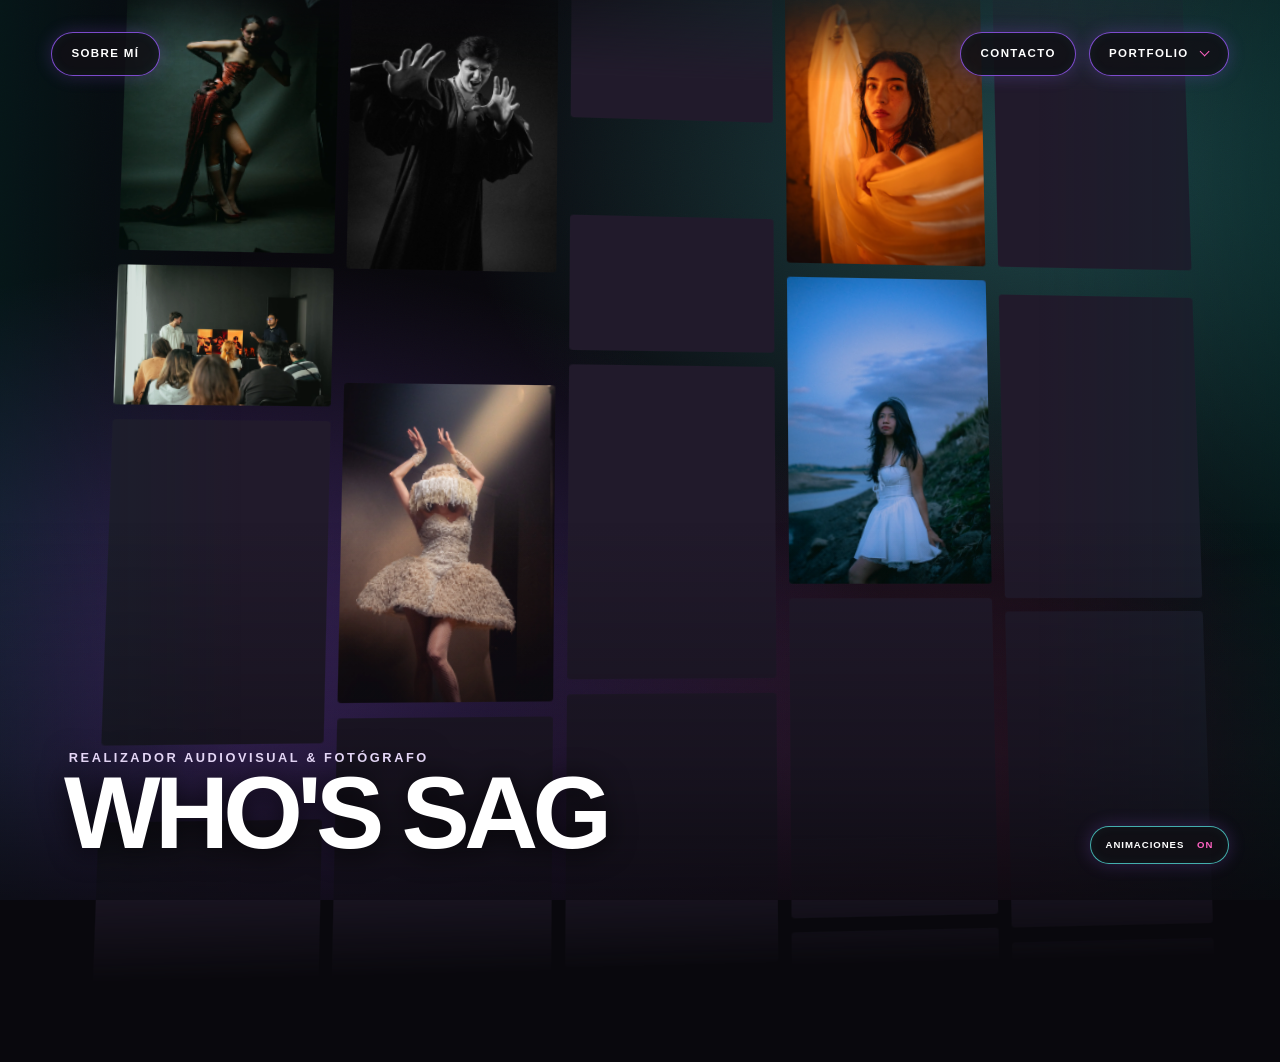
==== index.html @ 542dcc62 "1st portfolio ver" ====
<!doctype html>
<html lang="es">
<head>
  <meta charset="utf-8">
  <meta name="viewport" content="width=device-width, initial-scale=1">
  <meta name="theme-color" content="#09080d">
  <title>Portfolio | Who'sSag</title>
  <link rel="stylesheet" href="styles.css">
  <script src="script.js" defer></script>
</head>
<body>
  <main class="hero" aria-label="Portada del portafolio">
    <div class="ambient-backdrop" aria-hidden="true"></div>
    <div class="photo-mosaic" id="photo-mosaic" aria-hidden="true"></div>
    <div class="side-vignette" aria-hidden="true"></div>
    <div class="edge-gradient" id="edge-gradient" aria-hidden="true"></div>
    <div class="bottom-gradient" aria-hidden="true"></div>

    <div class="identity">
      <p class="identity__eyebrow">Realizador audiovisual &amp; fotógrafo</p>
      <h1>WHO'S SAG</h1>
    </div>

    <nav class="top-controls" aria-label="Navegación principal">
      <button class="control-button" type="button">Contacto</button>
      <div class="portfolio-control">
        <button
          class="control-button"
          id="portfolio-toggle"
          type="button"
          aria-expanded="false"
          aria-controls="portfolio-options"
        >
          Portfolio
          <span class="control-button__chevron" aria-hidden="true"></span>
        </button>
        <div class="portfolio-options" id="portfolio-options" hidden>
          <button class="option-button option-button--video" type="button">
            <span class="option-button__title">Video</span>
            <img
              class="option-button__image"
              src="Media/VideosWebP.webp"
              alt=""
            >
          </button>
          <button class="option-button option-button--photo" type="button">
            <span class="option-button__title">Fotografía</span>
            <img
              class="option-button__image"
              src="Media/Fotos.png"
              alt=""
            >
          </button>
        </div>
      </div>
    </nav>

    <a class="control-button about-button" href="pages/about.html">Sobre mí</a>

    <button
      class="control-button motion-toggle"
      id="motion-toggle"
      type="button"
      aria-pressed="false"
    >
      <span class="motion-toggle__label">Animaciones</span>
      <span class="motion-toggle__state" id="motion-state">OFF</span>
    </button>
  </main>
</body>
</html>
---- styles.css ----
:root {
  color-scheme: dark;
  font-family: "Arial Narrow", "Aptos Display", "Franklin Gothic Medium", sans-serif;
  font-synthesis: none;
  background: #09080d;
  color: #fff;
  --graphite: #111016;
  --violet: #9b5cff;
  --pink: #ff63c3;
  --cyan: #54e6e1;
  --identity-title-color: #fff;
}

* {
  box-sizing: border-box;
}

body {
  min-width: 320px;
  min-height: 100%;
  margin: 0;
  background: #09080d;
  color: #fff;
  font-family: Arial, sans-serif;
}

button {
  font: inherit;
}

.hero {
  position: relative;
  min-height: 118svh;
  isolation: isolate;
  overflow: clip;
  background: #09080d;
}

.ambient-backdrop {
  position: fixed;
  z-index: -3;
  inset: 0;
  overflow: hidden;
  background:
    radial-gradient(ellipse at 18% 82%, rgb(155 92 255 / 38%), transparent 46%),
    radial-gradient(ellipse at 82% 18%, rgb(84 230 225 / 28%), transparent 40%),
    radial-gradient(ellipse at 72% 88%, rgb(255 99 195 / 18%), transparent 34%),
    #09080d;
}

.ambient-backdrop::after {
  position: absolute;
  inset: 0;
  background-image: url("data:image/svg+xml,%3Csvg viewBox='0 0 180 180' xmlns='http://www.w3.org/2000/svg'%3E%3Cfilter id='grain'%3E%3CfeTurbulence type='fractalNoise' baseFrequency='.9' numOctaves='2' stitchTiles='stitch'/%3E%3C/filter%3E%3Crect width='100%25' height='100%25' filter='url(%23grain)' opacity='.45'/%3E%3C/svg%3E");
  background-size: 180px 180px;
  content: "";
  mix-blend-mode: soft-light;
  opacity: 0.18;
}

.photo-mosaic {
  position: fixed;
  z-index: -2;
  inset: 0 auto 0 clamp(0.5rem, calc(3.8vw - 1rem), 4rem);
  width: 100%;
  display: grid;
  grid-template-columns: repeat(5, minmax(0, 1fr));
  gap: clamp(0.35rem, 0.9vw, 0.85rem);
  overflow: hidden;
  padding: 0 clamp(4rem, 12vw, 10rem);
  background: transparent;
  transform: perspective(1400px) rotateX(5deg) rotateY(5deg) scale(1.12);
  transform-origin: center;
  transform-style: preserve-3d;
}

.side-vignette {
  position: fixed;
  z-index: -1;
  inset: 0;
  pointer-events: none;
  background: linear-gradient(
    90deg,
    rgba(0, 54, 49, 0.32) 0%,
    rgba(0, 54, 49, 0.14) 8%,
    transparent 19%,
    transparent 81%,
    rgba(0, 54, 49, 0.14) 92%,
    rgba(0, 54, 49, 0.32) 100%
  );
}

.photo-column {
  min-width: 0;
  overflow: hidden;
  -webkit-mask-image: linear-gradient(to bottom, transparent, #000 12%, #000 88%, transparent);
  mask-image: linear-gradient(to bottom, transparent, #000 12%, #000 88%, transparent);
}

.photo-column__track {
  display: flex;
  flex-direction: column;
  gap: clamp(0.45rem, 1vw, 0.9rem);
  width: 100%;
  animation: drift-up var(--duration, 64s) linear infinite;
  will-change: transform;
}

.photo-column__track[data-direction="down"] {
  animation-name: drift-down;
}

.photo-column__group {
  display: flex;
  flex: 0 0 auto;
  flex-direction: column;
  gap: clamp(0.45rem, 1vw, 0.9rem);
}

.photo-column__group img {
  display: block;
  width: 100%;
  height: auto;
  border-radius: 0.2rem;
  background: #211a2b;
}

.edge-gradient {
  position: fixed;
  z-index: -1;
  right: 0;
  top: 0;
  left: 0;
  height: min(45vh, 26rem);
  pointer-events: none;
  opacity: 0;
  background: linear-gradient(180deg, #09080d 4%, rgb(9 8 13 / 88%) 30%, transparent 100%);
  transition: opacity 350ms ease;
}

.hero[data-menu-open="true"] .edge-gradient {
  opacity: 1;
}

.bottom-gradient {
  position: fixed;
  z-index: -1;
  right: 0;
  bottom: 0;
  left: 0;
  height: min(42vh, 24rem);
  pointer-events: none;
  background: linear-gradient(0deg, rgb(9 8 13 / 76%), rgb(9 8 13 / 36%) 38%, transparent 100%);
}

.about-page {
  display: grid;
  min-height: 118svh;
  place-items: center;
  padding: clamp(7rem, 15vh, 9rem) clamp(1rem, 3vw, 2rem) clamp(5rem, 10vh, 7rem);
}

.about-card {
  position: relative;
  z-index: 1;
  display: grid;
  grid-template-columns: minmax(0, 0.82fr) minmax(0, 1.18fr);
  align-items: center;
  gap: clamp(1.5rem, 4vw, 4rem);
  width: min(70rem, 100%);
  padding: clamp(1.25rem, 4vw, 3rem);
  border: 1px solid rgb(155 92 255 / 38%);
  border-radius: 2rem;
  background: rgb(9 8 13 / 72%);
  box-shadow: 0 0 32px rgb(155 92 255 / 14%), 0 0 28px rgb(84 230 225 / 6%), inset 0 0 28px rgb(84 230 225 / 4%);
  backdrop-filter: blur(12px);
}

.about-card__portrait {
  display: block;
  width: 100%;
  max-height: min(58vh, 38rem);
  aspect-ratio: 4 / 5;
  border-radius: 1.25rem;
  background: linear-gradient(145deg, rgb(155 92 255 / 30%), rgb(84 230 225 / 18%));
  object-fit: cover;
}

.about-card__subtitle {
  margin: 1rem 0 0;
  color: #e8dafa;
  font-size: clamp(0.7rem, 1vw, 0.85rem);
  font-weight: 700;
  letter-spacing: 0.12em;
  line-height: 1.6;
  text-align: center;
  text-transform: uppercase;
}

.about-card__eyebrow {
  margin: 0 0 0.8rem;
  color: var(--pink);
  font-size: 0.7rem;
  font-weight: 800;
  letter-spacing: 0.2em;
  text-transform: uppercase;
}

.about-card__title {
  margin: 0;
  color: var(--cyan);
  font-family: "Arial Narrow", "Aptos Display", "Franklin Gothic Medium", sans-serif;
  font-size: clamp(2.6rem, 6vw, 5.5rem);
  font-weight: 900;
  letter-spacing: -0.045em;
  line-height: 0.92;
  text-shadow: 0 0 24px rgb(84 230 225 / 18%);
}

.about-card__description {
  max-width: 38rem;
  margin: 1.5rem 0 0;
  color: rgb(255 255 255 / 92%);
  font-size: clamp(0.95rem, 1.3vw, 1.1rem);
  line-height: 1.85;
}

.identity {
  position: fixed;
  z-index: 1;
  bottom: clamp(1.5rem, 5vh, 3.75rem);
  left: clamp(1.25rem, 5vw, 5rem);
  max-width: min(72vw, 55rem);
  pointer-events: none;
  text-shadow: 0 3px 28px rgb(0 0 0 / 80%);
}

.identity__eyebrow {
  margin: 0 0 0.35rem 0.3rem;
  color: #e8dafa;
  font-size: clamp(0.65rem, 1vw, 0.85rem);
  font-weight: 700;
  letter-spacing: 0.2em;
  text-transform: uppercase;
}

.identity h1 {
  margin: 0;
  color: var(--identity-title-color);
  font-family: "Arial Narrow", "Aptos Display", "Franklin Gothic Medium", sans-serif;
  font-size: clamp(3rem, 8vw, 8rem);
  font-stretch: condensed;
  font-weight: 900;
  letter-spacing: -0.055em;
  line-height: 0.82;
  text-transform: uppercase;
}

.top-controls {
  position: fixed;
  z-index: 3;
  top: clamp(1rem, 3.5vh, 2.5rem);
  right: clamp(1rem, 4vw, 3.5rem);
  display: flex;
  align-items: flex-start;
  gap: clamp(0.45rem, 1vw, 0.9rem);
}

.portfolio-control {
  position: relative;
}

.control-button {
  display: inline-flex;
  min-height: 2.8rem;
  align-items: center;
  justify-content: center;
  gap: 0.8rem;
  padding: 0.7rem 1.2rem;
  border: 1px solid rgb(155 92 255 / 78%);
  border-radius: 999px;
  background: rgb(17 16 22 / 86%);
  box-shadow: 0 0 17px rgb(155 92 255 / 23%), inset 0 0 12px rgb(84 230 225 / 5%);
  color: #fff;
  cursor: pointer;
  font-size: 0.72rem;
  font-weight: 800;
  letter-spacing: 0.12em;
  line-height: 1;
  text-decoration: none;
  text-transform: uppercase;
  transition: border-color 180ms ease, box-shadow 180ms ease, background 180ms ease, transform 180ms ease;
}

.control-button:hover,
.control-button:focus-visible {
  transform: translateY(-2px);
  border-color: var(--cyan);
  background: #191522;
  box-shadow: 0 0 22px rgb(84 230 225 / 32%), 0 0 14px rgb(255 99 195 / 18%);
}

.control-button:focus-visible,
.option-button:focus-visible {
  outline: 2px solid var(--cyan);
  outline-offset: 3px;
}

.control-button__chevron {
  width: 0.45rem;
  height: 0.45rem;
  border-right: 1px solid var(--pink);
  border-bottom: 1px solid var(--pink);
  transform: translateY(-0.12rem) rotate(45deg);
  transition: transform 180ms ease;
}

[aria-expanded="true"] .control-button__chevron {
  transform: translateY(0.12rem) rotate(225deg);
}

.portfolio-options {
  position: absolute;
  top: calc(100% + 0.65rem);
  right: 0;
  display: grid;
  width: min(38rem, calc(100vw - 2rem));
  gap: 0.8rem;
}

.portfolio-options[hidden] {
  display: none;
}

.option-button {
  position: relative;
  display: flex;
  min-height: clamp(7.5rem, 16vh, 10.5rem);
  align-items: center;
  overflow: hidden;
  padding: 1.25rem;
  border: 0;
  border-radius: 1.7rem;
  background: #17131e;
  box-shadow: 0 12px 32px rgb(0 0 0 / 35%);
  color: #111016;
  cursor: pointer;
  text-transform: uppercase;
  text-align: left;
  transition: filter 180ms ease, transform 180ms ease, box-shadow 180ms ease;
}

.option-button__image {
  position: absolute;
  z-index: 0;
  inset: 0;
  width: 100%;
  height: 100%;
  background: #211a2b;
  object-fit: cover;
  filter: saturate(0.9) brightness(0.92);
}

.option-button::before {
  position: absolute;
  z-index: 1;
  inset: 0;
  background: linear-gradient(
    90deg,
    rgb(var(--option-color) / 1) 0%,
    rgb(var(--option-color) / 0.92) 38%,
    rgb(var(--option-color) / 0.42) 72%,
    transparent 100%
  );
  content: "";
  pointer-events: none;
}

.option-button__title {
  position: relative;
  z-index: 2;
  max-width: 62%;
  font-size: clamp(1.35rem, 3vw, 2.35rem);
  font-weight: 900;
  letter-spacing: 0.035em;
  line-height: 0.95;
}

.option-button:hover {
  transform: translateY(-2px);
  filter: brightness(1.08);
  box-shadow: 0 16px 38px rgb(0 0 0 / 45%);
}

.option-button--video {
  --option-color: 84 230 225;
}

.option-button--photo {
  --option-color: 255 99 195;
}

.about-button {
  position: fixed;
  z-index: 2;
  top: clamp(1rem, 3.5vh, 2.5rem);
  left: clamp(1rem, 4vw, 3.5rem);
}

.motion-toggle {
  position: fixed;
  z-index: 2;
  right: clamp(1rem, 4vw, 3.5rem);
  bottom: clamp(1.25rem, 4vh, 2.5rem);
  min-height: 2.35rem;
  padding: 0.55rem 0.9rem;
  border-color: rgb(84 230 225 / 75%);
  font-size: 0.6rem;
  letter-spacing: 0.1em;
}

.motion-toggle__state {
  color: var(--cyan);
}

.motion-toggle[aria-pressed="true"] .motion-toggle__state {
  color: var(--pink);
}

.motion-toggle:disabled {
  cursor: not-allowed;
  opacity: 0.72;
}

.hero[data-animations="off"] .photo-column__track {
  animation-play-state: paused;
}

@keyframes drift-up {
  from {
    transform: translateY(0);
  }
  to {
    transform: translateY(calc(-50% - (clamp(0.45rem, 1vw, 0.9rem) / 2)));
  }
}

@keyframes drift-down {
  from {
    transform: translateY(calc(-50% - (clamp(0.45rem, 1vw, 0.9rem) / 2)));
  }
  to {
    transform: translateY(0);
  }
}

@media (max-width: 800px) {
  .photo-mosaic {
    grid-template-columns: repeat(4, minmax(0, 1fr));
  }

  .photo-column:nth-child(5) {
    display: none;
  }

  .identity {
    max-width: 76vw;
  }

  .about-card {
    grid-template-columns: minmax(0, 0.85fr) minmax(0, 1.15fr);
    gap: 1.5rem;
  }
}

@media (max-width: 560px) {
  .photo-mosaic {
    grid-template-columns: repeat(3, minmax(0, 1fr));
  }

  .photo-column:nth-child(4) {
    display: none;
  }

  .top-controls {
    right: 0.8rem;
    gap: 0.4rem;
  }

  .top-controls .control-button {
    min-height: 2.5rem;
    padding: 0.65rem 0.85rem;
    font-size: 0.63rem;
  }

  .portfolio-options {
    width: min(28rem, calc(100vw - 1.6rem));
    gap: 0.55rem;
  }

  .option-button {
    min-height: 7rem;
    padding: 0.9rem;
    border-radius: 1.35rem;
  }

  .about-button {
    top: auto;
    right: 1rem;
    bottom: 5.2rem;
    left: auto;
    min-height: 2.35rem;
    padding: 0.55rem 0.9rem;
    font-size: 0.6rem;
  }

  .about-page .about-button {
    top: 1rem;
    right: auto;
    bottom: auto;
    left: 1rem;
  }

  .about-page {
    padding: 6rem 1rem 4rem;
  }

  .about-card {
    grid-template-columns: minmax(0, 1fr);
    gap: 1.5rem;
    width: min(30rem, 100%);
    padding: 1.25rem;
    border-radius: 1.5rem;
  }

  .about-card__portrait {
    max-height: 44vh;
  }

  .about-card__subtitle {
    margin-top: 0.75rem;
    font-size: 0.68rem;
  }

  .about-card__description {
    margin-top: 1rem;
    line-height: 1.7;
  }

  .identity {
    bottom: 2rem;
    left: 1rem;
    max-width: 72vw;
  }

  .identity__eyebrow {
    max-width: 15rem;
    font-size: 0.58rem;
    letter-spacing: 0.13em;
  }

  .identity h1 {
    font-size: clamp(2.6rem, 12vw, 4.2rem);
  }

  .motion-toggle {
    right: 1rem;
    bottom: 1rem;
  }
}

@media (prefers-reduced-motion: reduce) {
  *,
  *::before,
  *::after {
    scroll-behavior: auto !important;
    transition-duration: 0.01ms !important;
  }
}
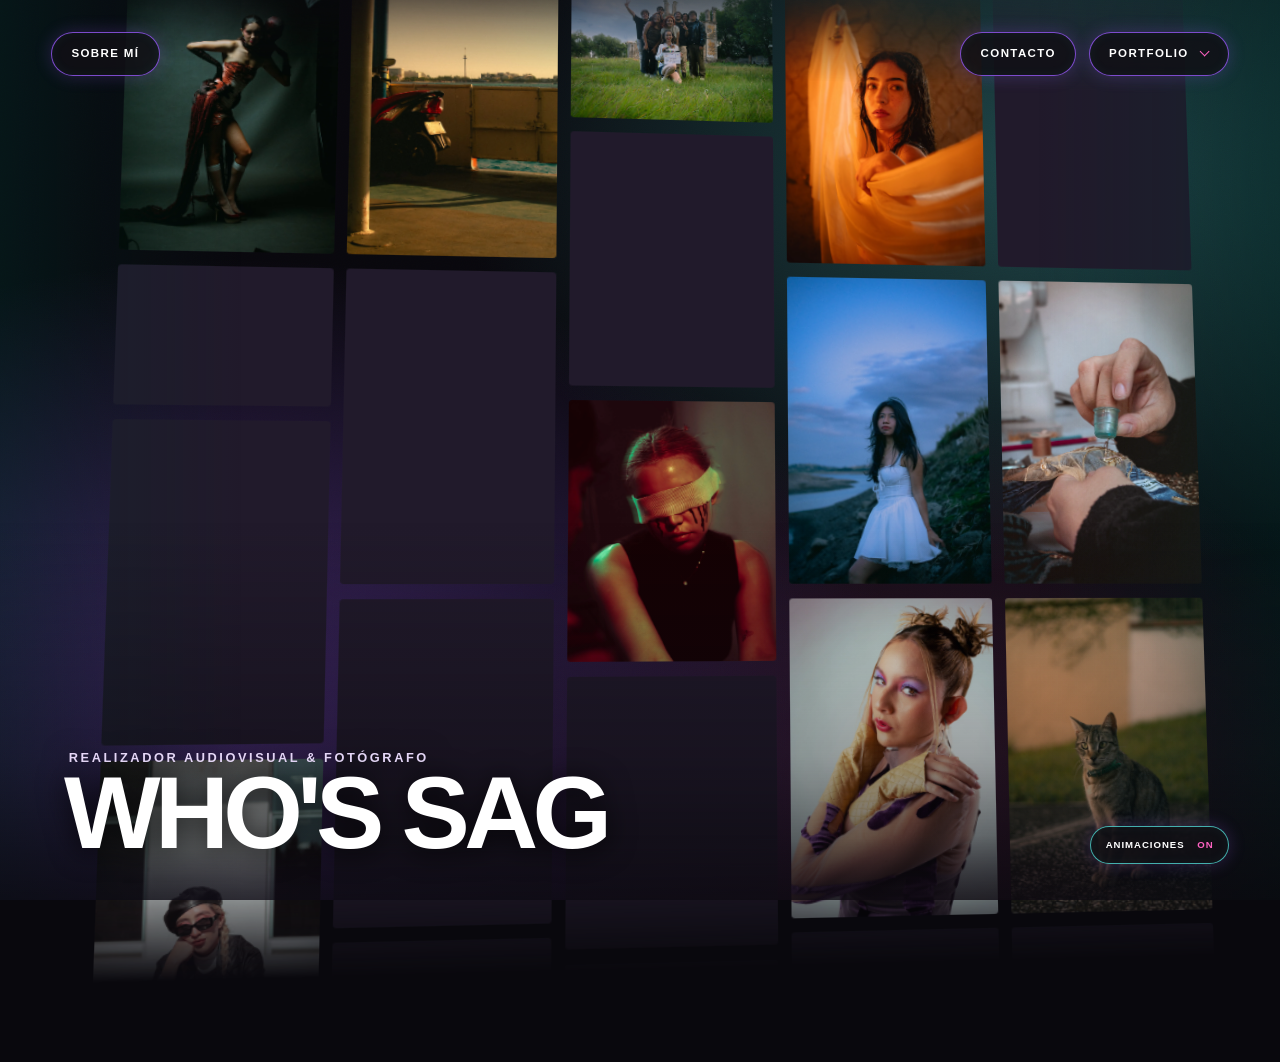
==== commit 414ff3cd: "favicon" ====
--- a/index.html
+++ b/index.html
@@ -5,6 +5,7 @@
   <meta name="viewport" content="width=device-width, initial-scale=1">
   <meta name="theme-color" content="#09080d">
   <title>Portfolio | Who'sSag</title>
+  <link rel="icon" type="image/png" href="Media/favicon.png">
   <link rel="stylesheet" href="styles.css">
   <script src="script.js" defer></script>
 </head>
